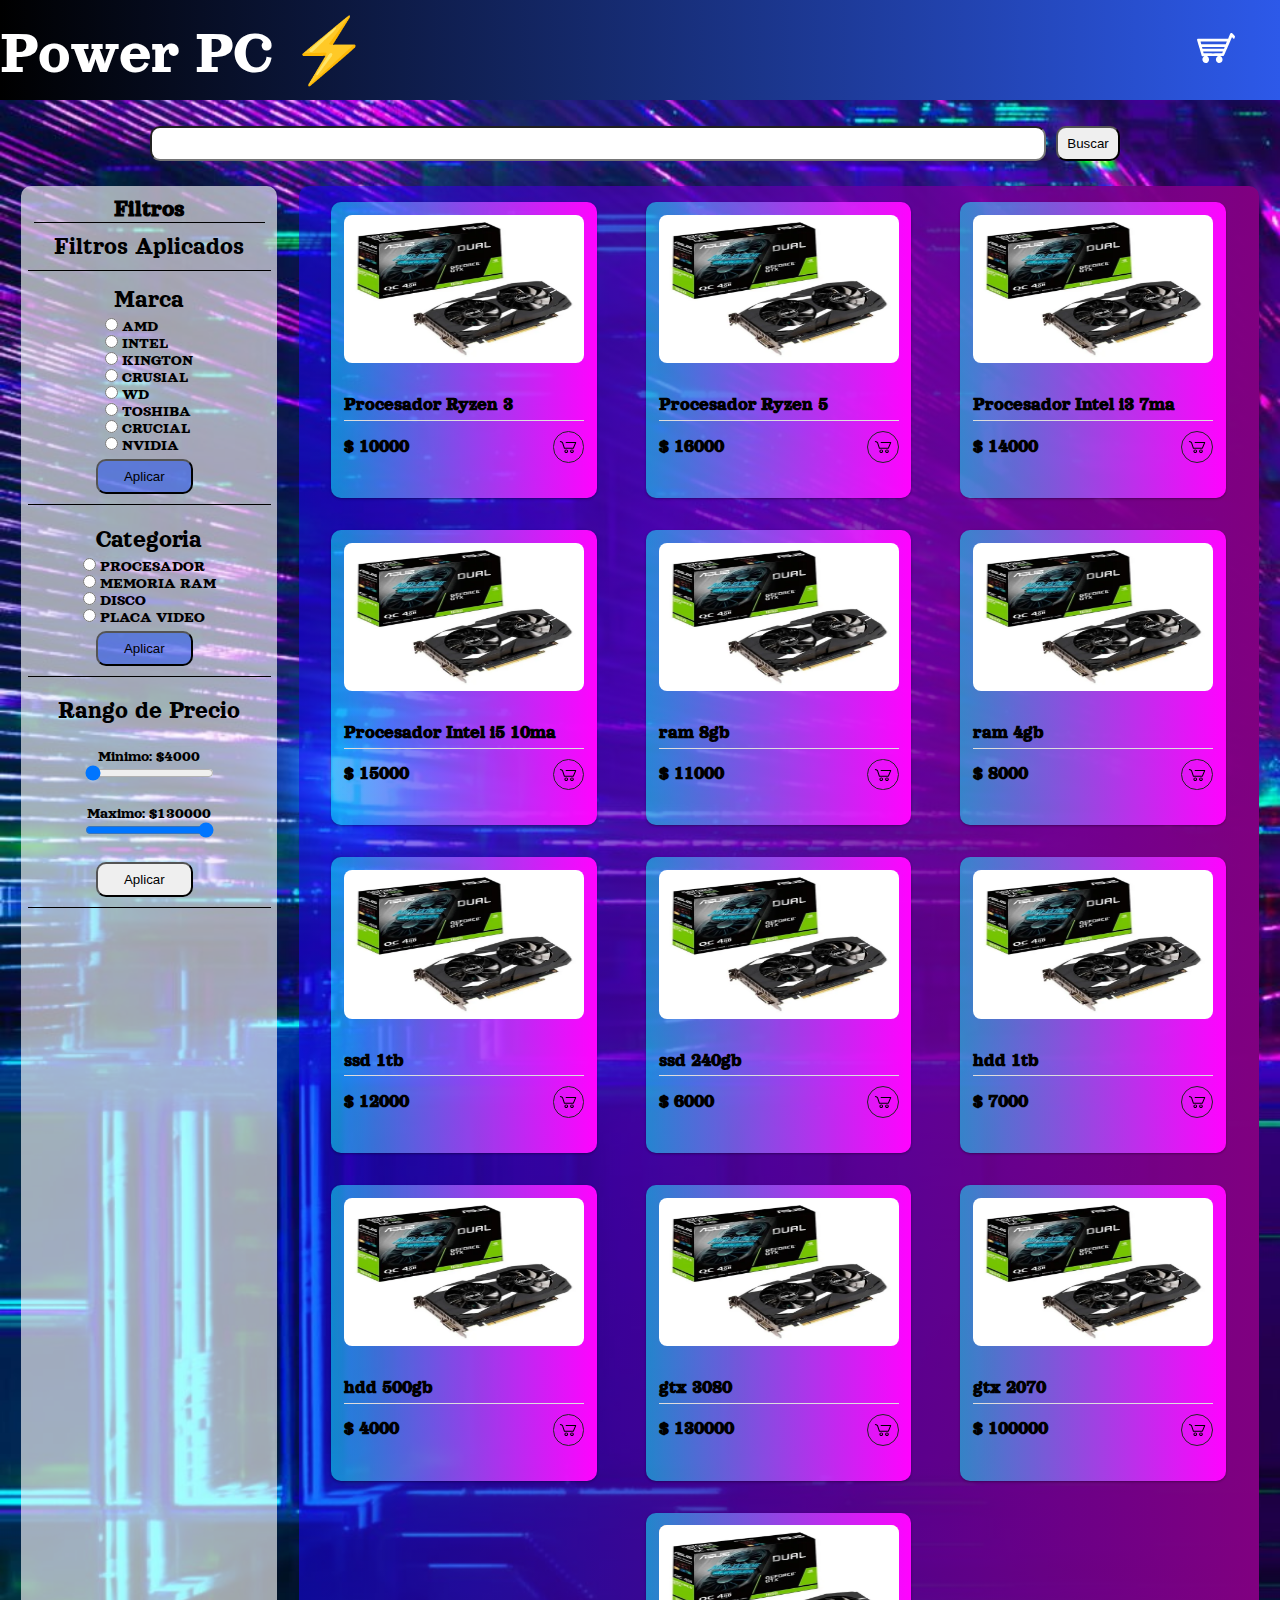
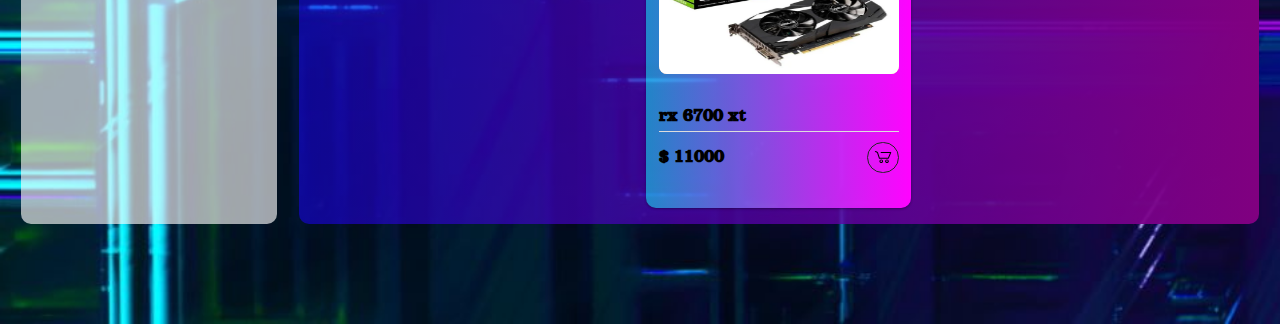
==== segundoEntregable.html @ d72ddd73 "empezando con pagina con js" ====
<!DOCTYPE html>
<html lang="en">
<head>
    <meta charset="UTF-8">
    <meta http-equiv="X-UA-Compatible" content="IE=edge">
    <meta name="viewport" content="width=device-width, initial-scale=1.0">
    <link rel="stylesheet" href="segundoEntregable.css">
    <link rel="icon" type="image/png" href="icon/favicon.svg"/>

    <link rel="preconnect" href="https://fonts.googleapis.com">
    <link rel="preconnect" href="https://fonts.gstatic.com" crossorigin>
    <link href="https://fonts.googleapis.com/css2?family=Orelega+One&display=swap" rel="stylesheet">
    
    <title>Pc ⚡</title>
</head>
<body>
    <header>
        <nav>
            <a href="segundoEntregable.html">Power PC ⚡</a>
            <div class="carrito">
                <img src="icon/carrito.svg" alt="">
                <ul></ul>
                <div></div>
            </div>
        </nav>
    </header>
    
    

    <form action="">
        <input id="buscador" type="search">
        <input id="enviar" type="submit" value="Buscar">
    </form>

    <div id="asideYMain">
        <aside>
            <h2>Filtros</h2>
            <!-- filtrados -->
            <section id="filtrosAplicados">
                <p>Filtros Aplicados</p>
                <article id="articuloFiltroPrecio">

                 </article>
                 <article id="articuloFiltroMarca">

                 </article>
                 <article id="articuloFiltroCategoria">

                 </article>
            </section>

            <!-- MARCAS -->
            <form action="" id="marca">
                <p>Marca</p>
                <section id="marcas">

                </section>
                
                <input type="submit" value="Aplicar" id="aplicarFiltroMarca">
            </form>

            <!-- CATEGORIAS -->
            <form action="" id="categoria">
                <p>Categoria</p>
                <section id = "categorias">
            
                </section>
                <input type="submit" value="Aplicar" id="aplicarFiltroCategoria">

            </form>

            <!-- PRECIO -->
            <form action="" id="precio">
                <p>Rango de Precio</p>
                <div>
                    <label for="minimo" id="textoMinimo"></label>
                    <input type="range" id="minimo" name="minimo">
                    
                </div>
                <div>
                    <label for="maximo" id="textoMaximo"></label>
                    <input type="range" id="maximo" name="maximo">
                </div>
                <input type="submit" value="Aplicar" id="aplicarFiltroPrecio">
            </form>


        </aside>

        <main id="mainPrincipal">
            
        </main>
    </div>
    






    <script src="segundoEntregable.js"></script>
</body>
</html>
---- segundoEntregable.css ----
*{
    margin: 0%;
    padding: 0%;
}

html{
    font-family: 'Orelega One', cursive;
}

body{
    background-image: url(imagenes/fondoPrincipal.jpg);
    background-repeat: no-repeat;
    background-size: cover;
}

header{
    display: flex;
    align-items: center;
    flex-direction: row;
    height: 100px;
    width: 100%;
    text-align: center;
    background-image: linear-gradient(to right, #000000, #2d59e9);
    
    
}

header  a{
    text-decoration: none;
    color: white;
    font-size: 63px;
}

header a:hover{
    color: yellow;
    font-size: 63px;
    background: linear-gradient(yellow,rgb(255, 145, 0));
    -webkit-background-clip: text;
    color: transparent;
}


nav{
    display: flex;
    align-items: center;
    flex-direction: row;
    justify-content: space-between
}

.carrito{
    background-image: url();
    width: 10%;
    height: 10%;
}

.carrito  img{

    width: 30%;
}

.carrito  img:hover{
    width: 32%;
}

form{
    display: flex;
    flex-direction: row;
    justify-content: center;
    margin-top: 2%;
    margin-bottom: 2%;

}

[type="search"]{
    height: 35px;
    width: 70%;
    margin-right: 10px;
    border-radius: 10px;
}

[type="submit"]{
    height: 35px;
    width: 5%;
    margin-right: 10px;
    border-radius: 10px;
}

#asideYMain{
    display: flex;
    flex-direction: row;
    justify-content: space-evenly;
    margin-bottom: 100px;
}



/* Filtros */
/* configurar cuerpo */
aside{
    display: flex;
    flex-direction: column;
    align-items: center;
    background-color: rgba(253, 253, 253, 0.63);
    width: 20%;
    border-radius: 10px;
    text-align: center;
}

aside h2{
    
    text-align: center;
    margin-top: 10px;
    width: 90%;
    border-bottom: #000000 solid 1px;
}

/* configurar sub categorias */

#marca{
    display: flex;
    align-items: center;
    flex-direction: column;
    width: 95%;       
    padding-bottom: 10px;
    padding-top: 10px;
    border-bottom: #000000 solid 1px;
}

#marca p{
    font-size: 25px;
}

#marcas{
    display: flex;
    flex-direction: column;
    align-items: flex-start;
    margin:5px 0px; 
}

#aplicarFiltroMarca{
    width: 40%;
    background-color: #2d59e998;
}

#aplicarFiltroMarca:hover{
    width: 41%;
    background-color: #2d59e9;
}


#categoria{
    display: flex;
    align-items: center;
    flex-direction: column;
    width: 95%;       
    padding-bottom: 10px;
    padding-top: 10px;
    border-bottom: #000000 solid 1px;
}
#categorias{
    display: flex;
    flex-direction: column;
    align-items: flex-start;
    margin:5px 0px; 
}

#categoria p{
    font-size: 25px;
}

#aplicarFiltroCategoria{
    width: 40%;
    background-color: #2d59e998;
}

#aplicarFiltroCategoria:hover{
    width: 41%;
    background-color: #2d59e9;
}

#precio{
    display: flex;
    align-items: center;
    flex-direction: column;
    width: 95%;
    height: 200px;
    justify-content: space-between;
    padding-bottom: 10px;
    padding-top: 10px;
    border-bottom: #000000 solid 1px;
}

#precio p{
    font-size: 25px;
}


#minimo{
    display: block;
}
#maximo{
    display: block;
}

#aplicarFiltroPrecio{
    width: 40%;
}



/* elementos que van a ir apareciendo desde js */
#filtrosAplicados{
    display: flex;
    align-items: center;
    flex-direction: column;

    width: 95%;
    justify-content: space-between;
    padding-bottom: 10px;
    padding-top: 10px;
    border-bottom: #000000 solid 1px;
}


#filtrosAplicados  p{

    font-size: 25px;
}

#filtrosAplicados button{
    border-radius: 50%;
    width: 20px;
    height: 20px;
    background-color: rgba(253, 62, 62);
    text-align: center;
    color: white;
}



























main{
    display: flex;
    flex-wrap: wrap;
    justify-content: space-evenly;
    background: linear-gradient(to right, rgba(25, 0, 255, 0.514), rgb(128, 0, 128));
    width: 75%;
    border-radius: 10px;
}



.card {
    width: 25%;
    height: 270px;
    padding: .8em;
    margin: 1em;
    background: linear-gradient(to right, rgba(12, 255, 255, 0.514), rgb(255, 3, 255));
    border-radius: 10px;
    position: relative;
    overflow: visible;
    box-shadow: 0 1px 3px rgba(0,0,0,0.12), 0 1px 2px rgba(0,0,0,0.24);
   }
   
   .card-img {
    background-color: #ffcaa6;
    height: 55%;
    width: 100%;
    border-radius: .5rem;
    transition: .3s ease;
   }
   
   .card-info {
    padding-top: 10%;
   }
   
   svg {
    width: 20px;
    height: 20px;
   }

 
    
   
   .card-footer {
    width: 100%;
    display: flex;
    justify-content: space-between;
    align-items: center;
    padding-top: 10px;
    border-top: 1px solid #ddd;
   }
   
   /*Text*/
   .text-title {
    font-weight: 900;
    font-size: 1.2em;
    line-height: 1.5;
   }
   
   .text-body {
    font-size: .9em;
    padding-bottom: 10px;
   }
   
   /*Button*/
   .card-button {
    border: 1px solid #252525;
    display: flex;
    padding: .3em;
    cursor: pointer;
    border-radius: 50px;
    transition: .3s ease-in-out;
   }
   
   /*Hover*/
   .card-img:hover {
    transform: translateY(-5%);
    box-shadow: rgba(226, 196, 63, 0.25) 0px 13px 47px -5px, rgba(180, 71, 71, 0.3) 0px 8px 16px -8px;
   }
   
   .card-button:hover {
    border: 1px solid #ffcaa6;
    background-color: #ffcaa6;
   }

   .card-button:active{
    background-color:red
   }


   s
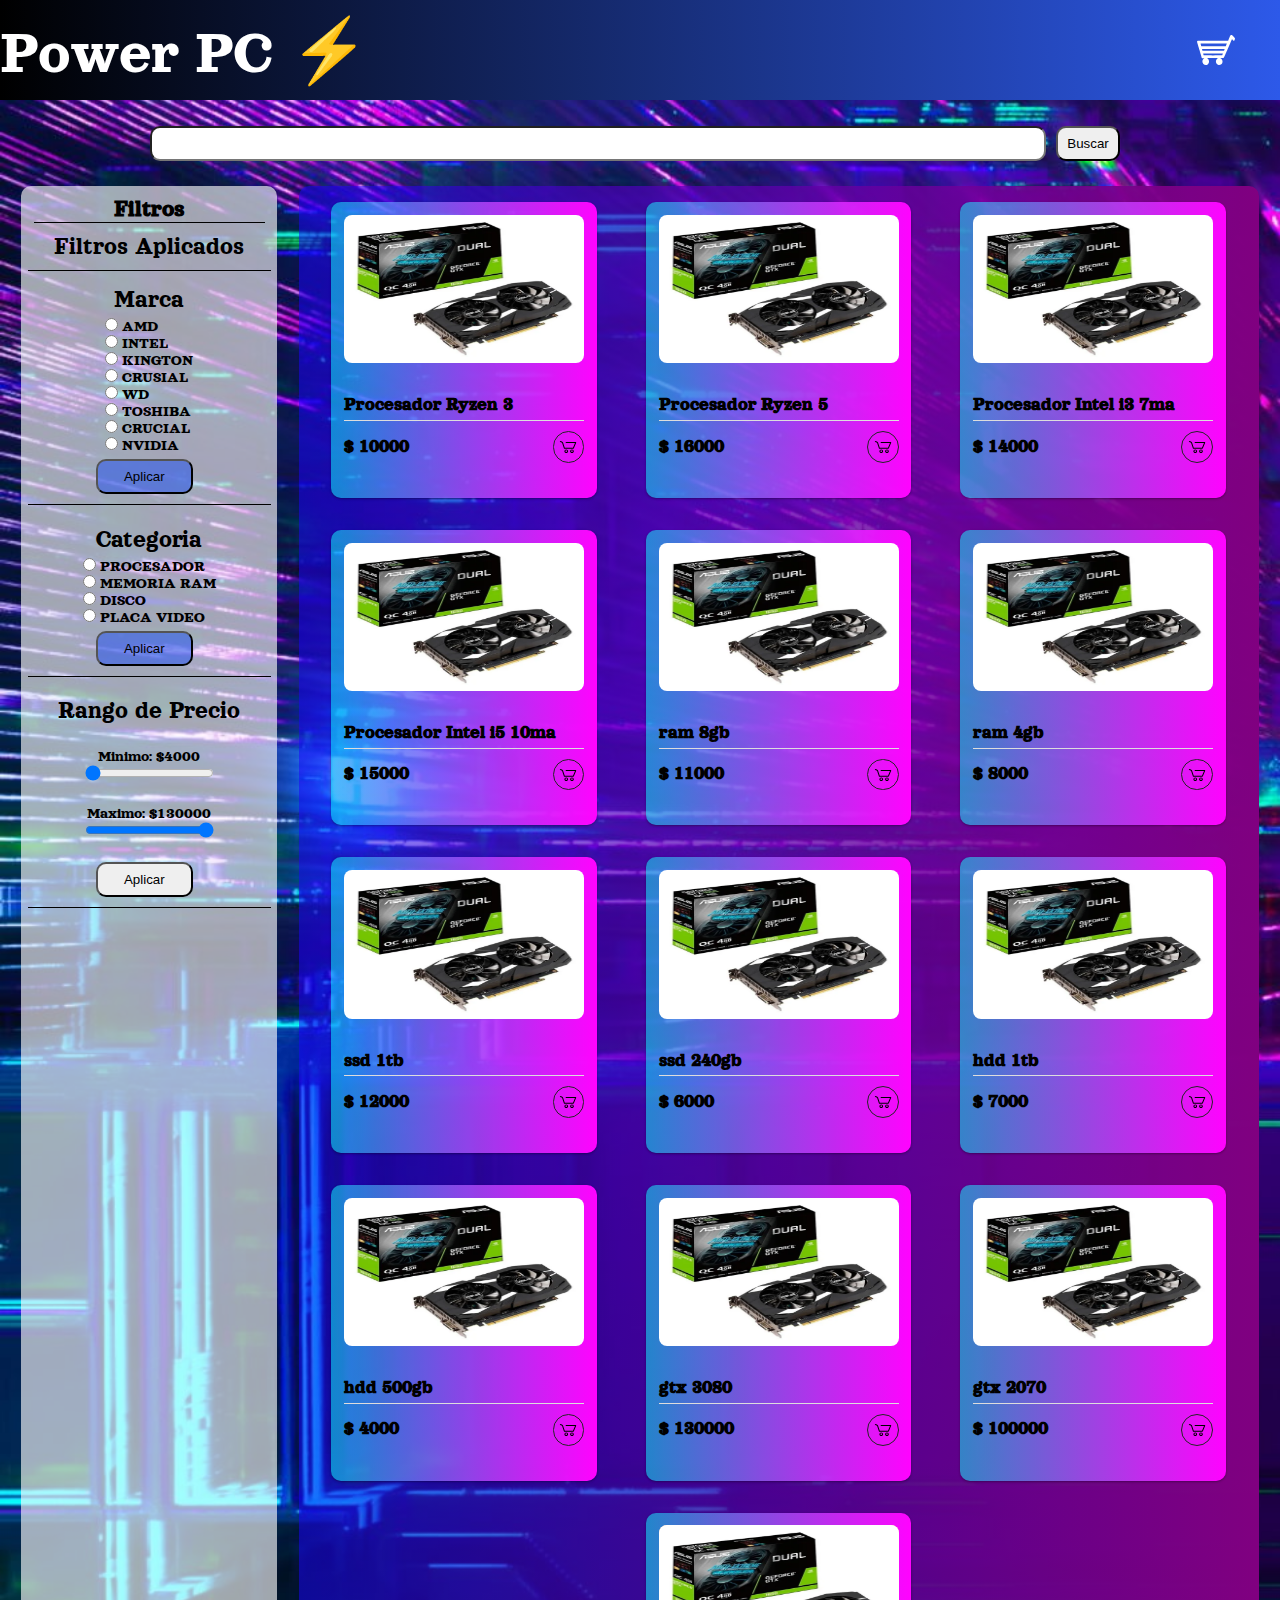
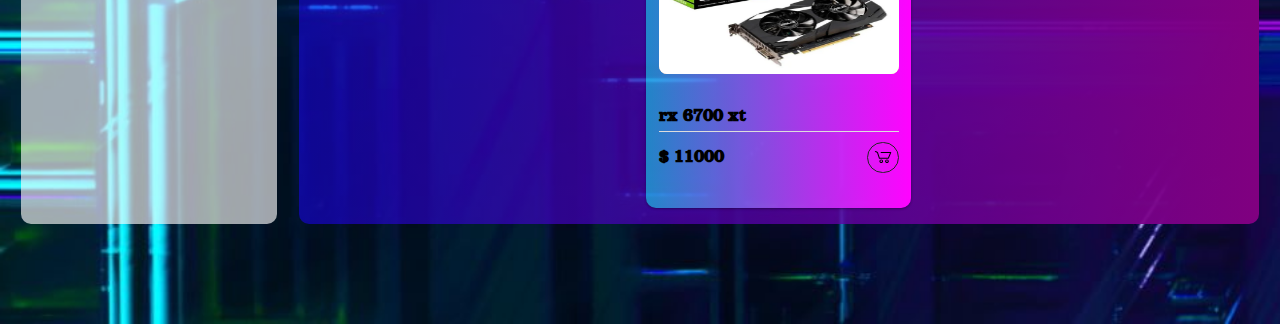
==== commit 044da6cc: "falta mostrar el carrito terminamos, se agrego la interaccion con cada card, y se trabajo con local " ====
--- a/segundoEntregable.html
+++ b/segundoEntregable.html
@@ -18,9 +18,11 @@
         <nav>
             <a href="segundoEntregable.html">Power PC ⚡</a>
             <div class="carrito">
-                <img src="icon/carrito.svg" alt="">
-                <ul></ul>
-                <div></div>
+                <img id="listarCarrito" src="icon/carrito.svg" alt="">
+                <ul id="listaDelCarrito">
+                    <button id="cerrarCarrito">X</button>
+                </ul>
+                <div id="cantidadCarrito"></div>
             </div>
         </nav>
     </header>
--- a/segundoEntregable.css
+++ b/segundoEntregable.css
@@ -302,6 +302,7 @@
     height: 20px;
    }
 
+
  
     
    
@@ -352,4 +353,48 @@
    }
 
 
-   s+
+/*CARRITO*/
+
+.carrito{
+    display: flex;
+    flex-direction: column;
+    align-items: center;
+    text-align: center;
+}
+
+#cantidadCarrito{
+    display: flex;
+    align-items: center;
+    justify-content: center;
+    text-align: center;
+    height: 25px;
+    width: 25px;
+    color: white;
+    background-image: linear-gradient(to right, #ff0000, #b3b3b3);
+    border-radius: 50px;
+}
+
+
+#listaDelCarrito{
+    height: 300px;
+    width: 200px;
+    background-color: #3a3a3a;
+    display: flex;
+    flex-direction: column;
+    position: absolute;
+    top: 30px;
+    right: 50px;
+    z-index: 100;
+    border-radius: 10px;
+}
+
+#cerrarCarrito{
+    width: 20%;
+    margin-left: 80%;
+    margin-top: 2px;
+    border-radius: 90px;
+    border: 1px solid red;
+    background-color: red;
+}
+
